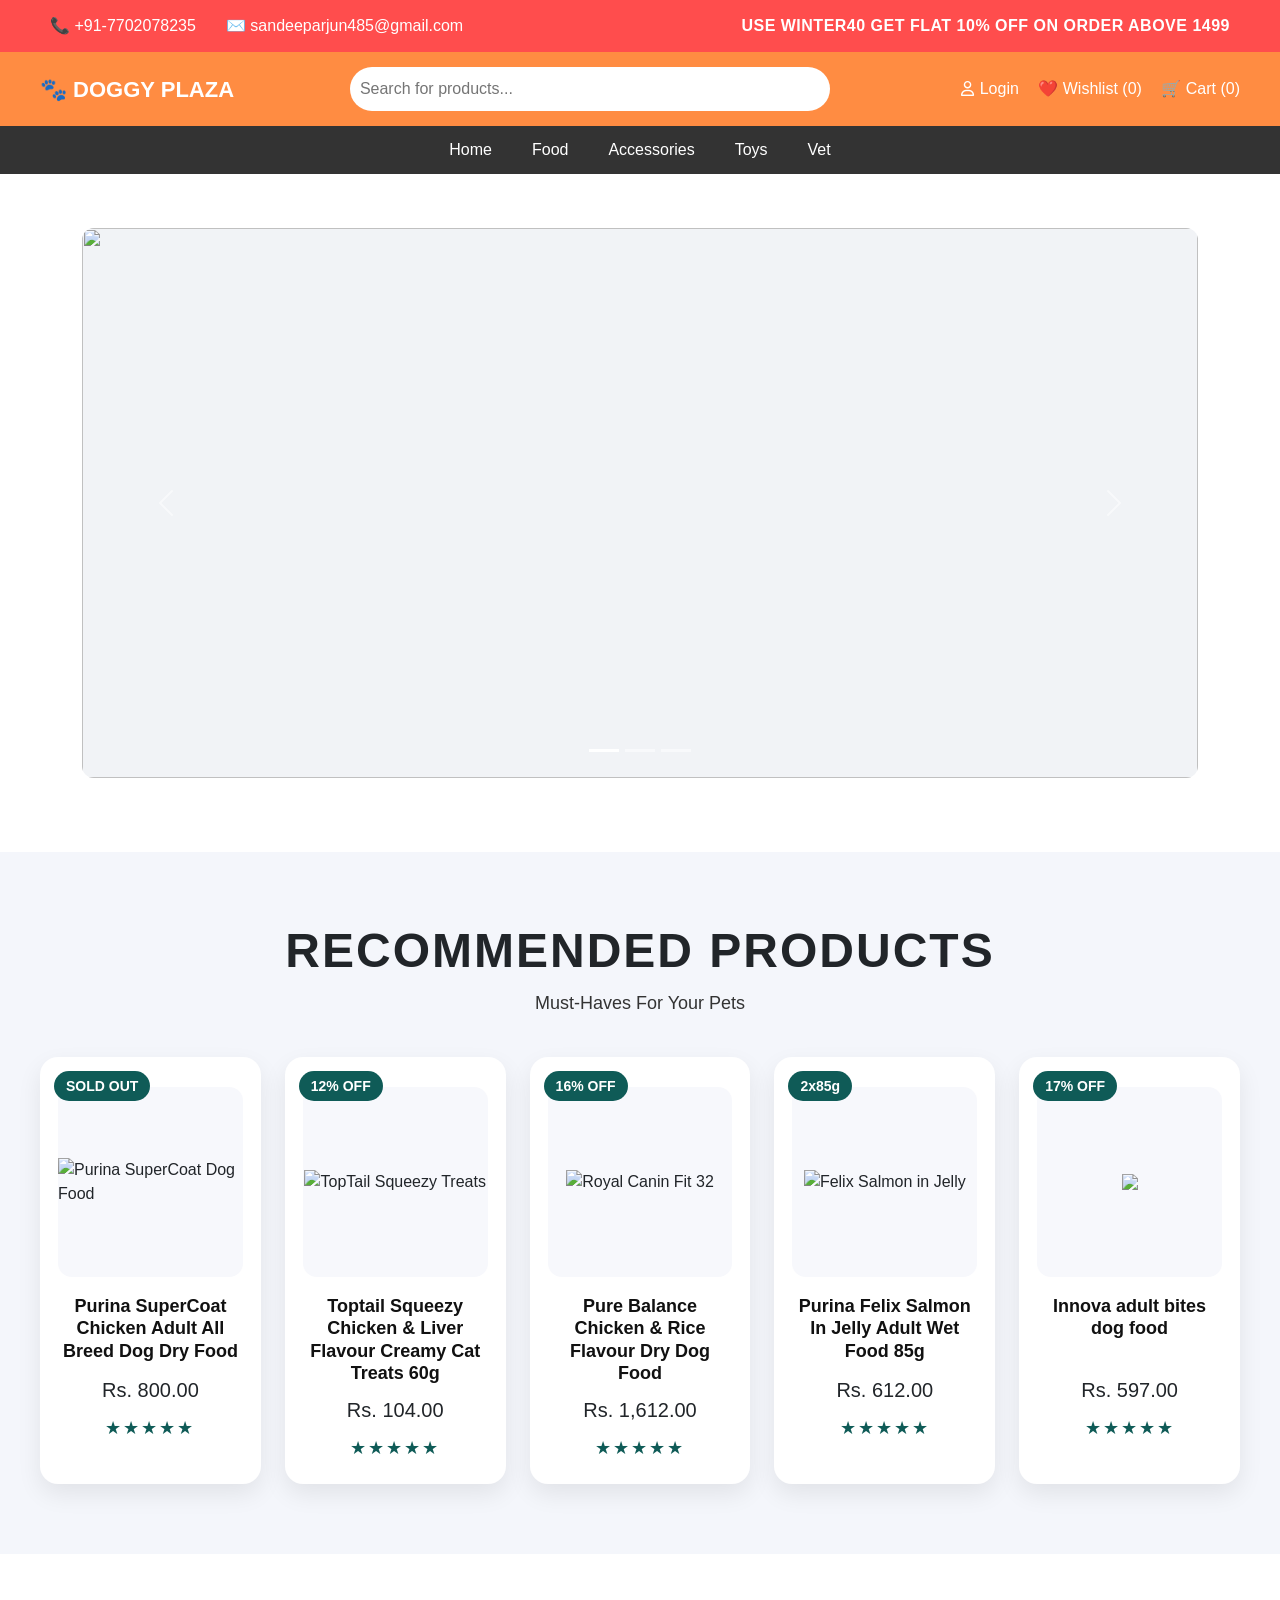
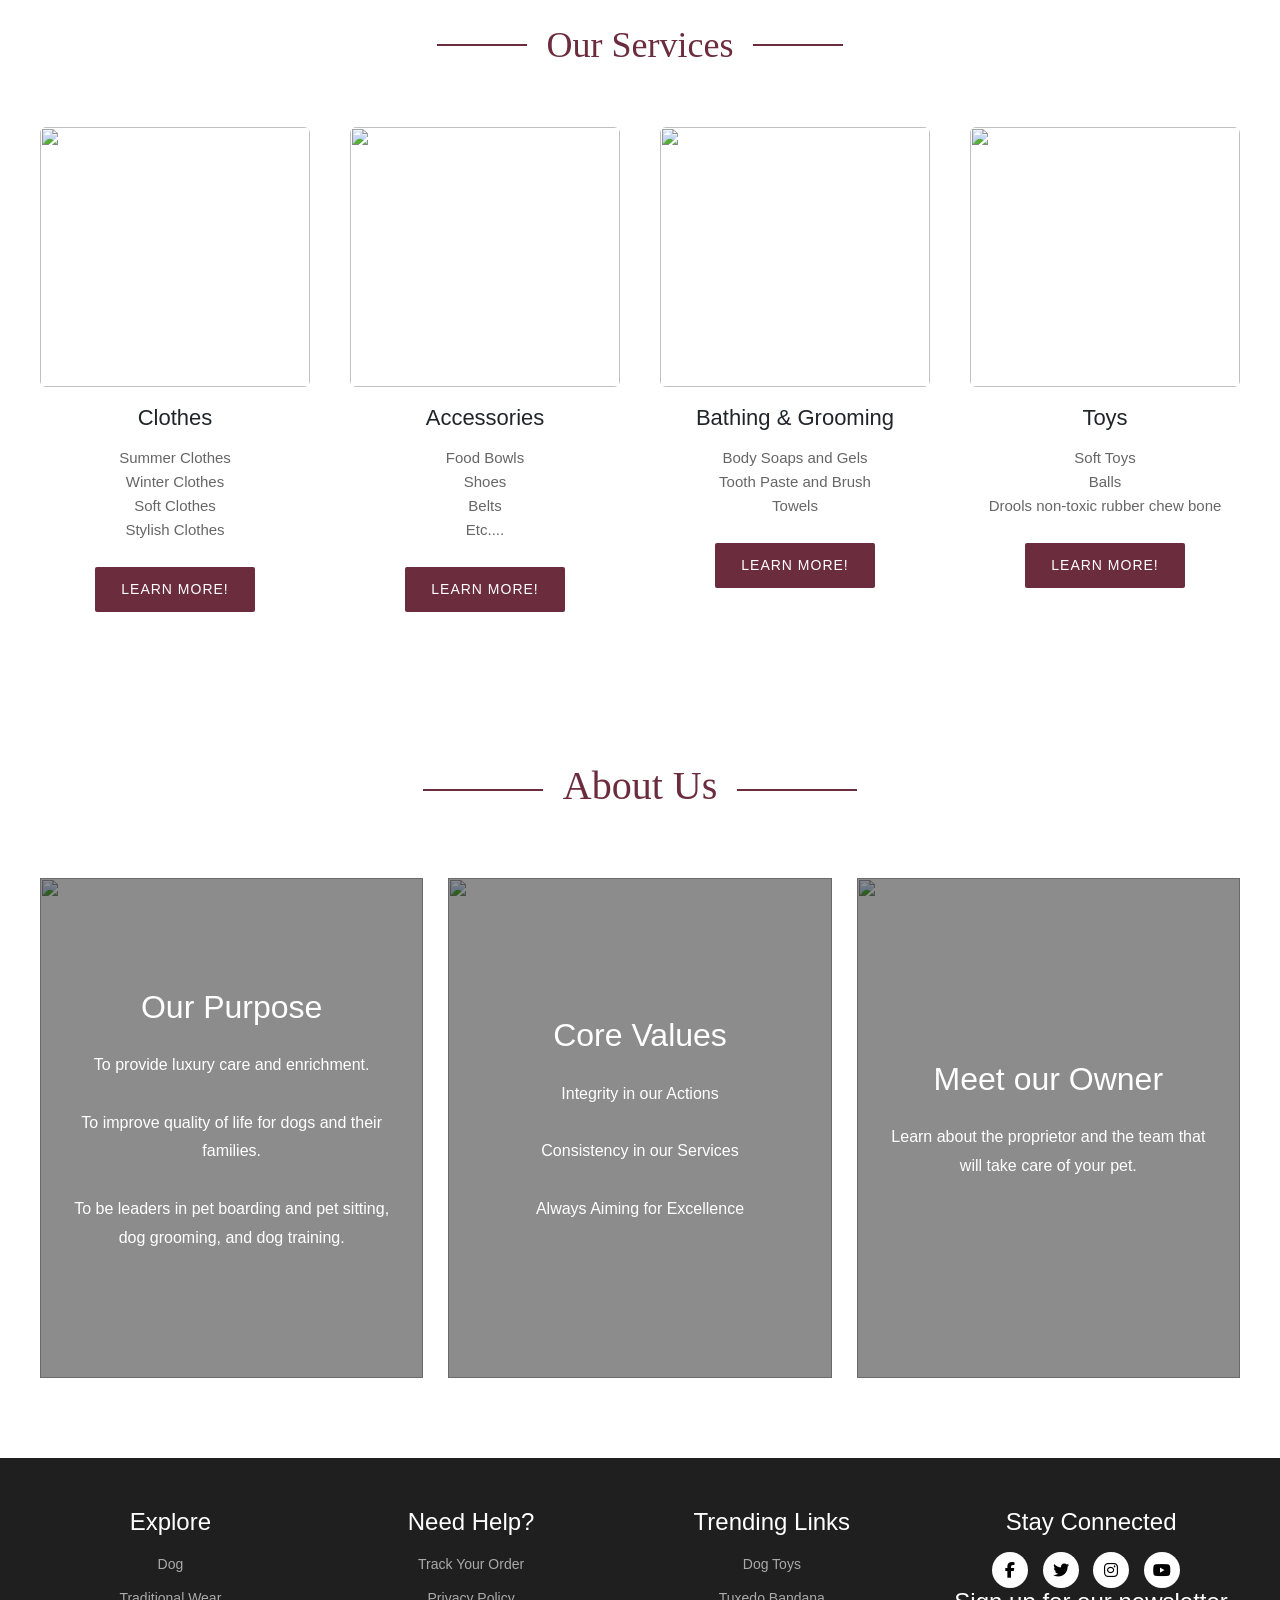
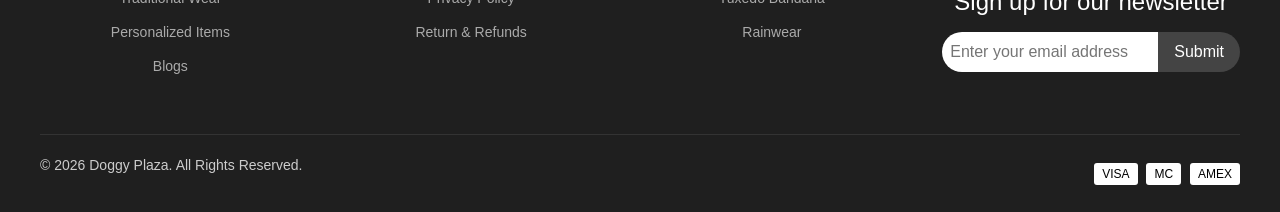
==== index.html @ 3b793689 "First commit - Doggy Plaza project" ====
<!DOCTYPE html>
<html lang="en">
<head>
    <link rel="stylesheet"
 href="https://cdnjs.cloudflare.com/ajax/libs/font-awesome/6.5.1/css/all.min.css">

    <meta charset="UTF-8">
    <title>Doggy Plaza</title>  
    <!-- Bootstrapl CSS -->
<link href="https://cdn.jsdelivr.net/npm/bootstrap@5.3.2/dist/css/bootstrap.min.css" rel="stylesheet">

    <link rel="stylesheet" href="style.css">
</head>
<body>

<div class="sticky-top">
    <!-- TOP INFO BAR -->
<div class="top-info-bar">
    <div class="top-left">
        <span>📞 +91-7702078235</span>
        <span>✉️ sandeeparjun485@gmail.com</span>
    </div>

    <div class="top-center">
        USE WINTER40 GET FLAT 10% OFF ON ORDER ABOVE 1499
    </div>
</div>

<!-- Bootstrap JS (Required) -->
<script src="https://cdn.jsdelivr.net/npm/bootstrap@5.3.2/dist/js/bootstrap.bundle.min.js"></script>

<!-- HEADER -->

<header class="header">
    <div class="logo">🐾 DOGGY PLAZA</div>

    <input type="text" id="search" placeholder="Search for products...">

<div class="header-links">

  <!-- LOGIN -->
  <a href="login.html" id="loginLink" class="login-link">
    <i class="fa-regular fa-user"></i>
    <span id="loginText">Login</span>
  </a>

  <a href="wishlist.html">❤️ Wishlist (<span id="wishCount">0</span>)</a>
  <a href="cart.html">🛒 Cart (<span id="cartCount">0</span>)</a>

</div>

</header>


<!-- NAVBAR -->
<nav class="main-navbar">
    <a href="index.html">Home</a>
    <a href="dogfood.html" class="nav-link">Food</a>
    <a href="accessories.html">Accessories</a>

    <a href="toys.html">Toys</a>
    <a href="vet.html">Vet</a>
</nav>
</div>
<!-- Carousel Section-->
 <section class="carousel-section">
    <div class="container my-4">
  <div id="carouselExampleIndicators"
       class="carousel slide"
       data-bs-ride="carousel"
       data-bs-interval="3000">

    <div class="carousel-indicators">
      <button type="button" data-bs-target="#carouselExampleIndicators" data-bs-slide-to="0" class="active"></button>
      <button type="button" data-bs-target="#carouselExampleIndicators" data-bs-slide-to="1"></button>
      <button type="button" data-bs-target="#carouselExampleIndicators" data-bs-slide-to="2"></button>
    </div>

    <div class="carousel-inner">
      <div class="carousel-item active">
        <img src="https://images.pexels.com/photos/1108099/pexels-photo-1108099.jpeg?_gl=1*17lq01a*_ga*NDMzNzc0MDc5LjE3NjgwMDYxMjc.*_ga_8JE65Q40S6*czE3NjgwMDk5MDMkbzIkZzEkdDE3NjgwMDk5MTMkajUwJGwwJGgw" 
        class="d-block w-100">
      </div>

      <div class="carousel-item">
        <img src="https://images.pexels.com/photos/1805164/pexels-photo-1805164.jpeg?_gl=1*45tu75*_ga*NDMzNzc0MDc5LjE3NjgwMDYxMjc.*_ga_8JE65Q40S6*czE3NjgwMDk5MDMkbzIkZzEkdDE3NjgwMDk5ODUkajQ0JGwwJGgw" 
        class="d-block w-100">
      </div>

      <div class="carousel-item">
        <img src="https://images.pexels.com/photos/573293/pexels-photo-573293.jpeg" class="d-block w-100">
      </div>
    </div>

    <button class="carousel-control-prev" type="button" data-bs-target="#carouselExampleIndicators" data-bs-slide="prev">
      <span class="carousel-control-prev-icon"></span>
    </button>

    <button class="carousel-control-next" type="button" data-bs-target="#carouselExampleIndicators" data-bs-slide="next">
      <span class="carousel-control-next-icon"></span>
    </button>

  </div>
</div>
</section>

<!--Product section-->

<section class="rec-products">
  <div class="rec-head">
    <h2>RECOMMENDED PRODUCTS</h2>
    <p>Must-Haves For Your Pets</p>
  </div>

  <div class="rec-grid">
    <!-- Card 1 -->
    <article class="p-card">
      <span class="badge">SOLD OUT</span>
      <div class="p-img">
        <img src="https://m.media-amazon.com/images/I/61g23-1MC2L._AC_.jpg" alt="Purina SuperCoat Dog Food">
      </div>
      <h3 class="p-title">Purina SuperCoat Chicken Adult All Breed Dog Dry Food</h3>
      <div class="p-price">Rs. 800.00</div>
      <div class="p-stars">★★★★★</div>
    </article>

    <!-- Card 2 -->
    <article class="p-card">
      <span class="badge">12% OFF</span>
      <div class="p-img">
        <img src="https://tse1.mm.bing.net/th/id/OIP.F6E2YKIPs8ilsW6buVDzrwHaHa?rs=1&pid=ImgDetMain&o=7&rm=3" alt="TopTail Squeezy Treats">
      </div>
      <h3 class="p-title">Toptail Squeezy Chicken & Liver Flavour Creamy Cat Treats 60g</h3>
      <div class="p-price">Rs. 104.00</div>
      <div class="p-stars">★★★★★</div>
    </article>

    <!-- Card 3 -->
    <article class="p-card">
      <span class="badge">16% OFF</span>
      <div class="p-img">
        <img src="https://tse4.mm.bing.net/th/id/OIP.ExG9Qw-rO4h0TIRtCijSyQHaHa?w=3317&h=3317&rs=1&pid=ImgDetMain&o=7&rm=3" alt="Royal Canin Fit 32">
      </div>
      <h3 class="p-title">Pure Balance Chicken & Rice Flavour Dry Dog Food</h3>
      <div class="p-price">Rs. 1,612.00</div>
      <div class="p-stars">★★★★★</div>
    </article>

    <!-- Card 4 -->
    <article class="p-card">
      <span class="badge">2x85g</span>
      <div class="p-img">
        <img src="https://images-na.ssl-images-amazon.com/images/I/41Vapb9LemL.jpg" alt="Felix Salmon in Jelly">
      </div>
      <h3 class="p-title">Purina Felix Salmon In Jelly Adult Wet Food 85g</h3>
      <div class="p-price">Rs. 612.00</div>
      <div class="p-stars">★★★★★</div>
    </article>

    <!-- Card 5 -->
    <article class="p-card">
      <span class="badge">17% OFF</span>
      <div class="p-img">
        <img src="https://image.influenster.com/[base64]">
      </div>
      <h3 class="p-title">Innova adult bites dog food</h3>
      <div class="p-price">Rs. 597.00</div>
      <div class="p-stars">★★★★★</div>
    </article>
  </div>
</section>



<!-- OUR SERVICES SECTION -->
<section class="services-section">
    <h2 class="services-title">
        <span class="line"></span>
        Our Services
        <span class="line"></span>
    </h2>

    <div class="services-container">

        <!-- Daycare -->
        <div class="service-card">
            <img src="https://images.pexels.com/photos/3361746/pexels-photo-3361746.jpeg?_gl=1*llw29s*_ga*NDMzNzc0MDc5LjE3NjgwMDYxMjc.*_ga_8JE65Q40S6*czE3NjgwMTk0OTgkbzMkZzEkdDE3NjgwMTk2MjUkajI5JGwwJGgw">
            <h4>Clothes</h4>
            <p>
                Summer Clothes <br/>
                Winter Clothes <br/>
                Soft Clothes <br/>
                Stylish Clothes <br/>
            </p>
              
              
            <a href="daycare.html" class="learn-btn">LEARN MORE!</a>
        </div>

        <!-- Boarding -->
        <div class="service-card">
            <img src="https://images.pexels.com/photos/16652409/pexels-photo-16652409.jpeg?_gl=1*17ioxkj*_ga*NDMzNzc0MDc5LjE3NjgwMDYxMjc.*_ga_8JE65Q40S6*czE3NjgwMTk0OTgkbzMkZzEkdDE3NjgwMTk3NzckajEkbDAkaDA.">
            <h4>Accessories</h4>
            <p>
                Food Bowls <br/>
                Shoes <br/>
                Belts <br/>
                Etc....
            </p>
            <a href="boarding.html" class="learn-btn">LEARN MORE!</a>
        </div>

        <!-- Grooming -->
        <div class="service-card">
            <img src="https://images.pexels.com/photos/4588019/pexels-photo-4588019.jpeg">
            <h4>Bathing & Grooming</h4>
            <p>
                Body Soaps and Gels <br/>
                Tooth Paste and Brush <br/>
                Towels
            </p>
            <a href="grooming.html" class="learn-btn">LEARN MORE!</a>
        </div>

        <!-- Training -->
        <div class="service-card">
            <img src="https://images.pexels.com/photos/14084426/pexels-photo-14084426.jpeg?_gl=1*kq9tj0*_ga*NDMzNzc0MDc5LjE3NjgwMDYxMjc.*_ga_8JE65Q40S6*czE3NjgwMTk0OTgkbzMkZzEkdDE3NjgwMTk4NjQkajMxJGwwJGgw">
            <h4>Toys</h4>
            <p>
                Soft Toys <br>
                Balls <br>
                Drools non-toxic rubber chew bone <br>
            </p>
            <a href="training.html" class="learn-btn">LEARN MORE!</a>
        </div>

    </div>
</section>

 



<!-- About Section -->
 <section class="about-section">

    <!-- Title -->
    <div class="about-title">
        <span class="line"></span>
        <h2>About Us</h2>
        <span class="line"></span>
    </div>

    <!-- Cards -->
    <div class="about-cards">

        <!-- Card 1 -->
        <div class="about-card">
            <img src="https://images.pexels.com/photos/7210263/pexels-photo-7210263.jpeg">
            <div class="overlay">
                <h3>Our Purpose</h3>
                <p>
                    To provide luxury care and enrichment.<br><br>
                    To improve quality of life for dogs and their families.<br><br>
                    To be leaders in pet boarding and pet sitting,
                    dog grooming, and dog training.
                </p>
            </div>
        </div>

        <!-- Card 2 -->
        <div class="about-card">
            <img src="https://images.pexels.com/photos/4588065/pexels-photo-4588065.jpeg">
            <div class="overlay">
                <h3>Core Values</h3>
                <p>
                    Integrity in our Actions<br><br>
                    Consistency in our Services<br><br>
                    Always Aiming for Excellence
                </p>
            </div>
        </div>

        <!-- Card 3 -->
        <div class="about-card">
            <img src="https://images.pexels.com/photos/4588019/pexels-photo-4588019.jpeg">
            <div class="overlay">
                <h3>Meet our Owner</h3>
                <p>
                    Learn about the proprietor and the team
                    that will take care of your pet.
                </p>
            </div>
        </div>

    </div>

</section>
 
    


<footer class="footer">
  <div class="footer-top">

    <!-- Column 1 -->
    <div class="footer-col">
      <h4>Explore</h4>
      <ul>
        <li><a href="#">Dog</a></li>
        <li><a href="#">Traditional Wear</a></li>
        <li><a href="#">Personalized Items</a></li>
        <li><a href="#">Blogs</a></li>
      </ul>
    </div>

    <!-- Column 2 -->
    <div class="footer-col">
      <h4>Need Help?</h4>
      <ul>
        <li><a href="#">Track Your Order</a></li>
        <li><a href="#">Privacy Policy</a></li>
        <li><a href="#">Return & Refunds</a></li>
      </ul>
    </div>

    <!-- Column 3 -->
    <div class="footer-col">
      <h4>Trending Links</h4>
      <ul>
        <li><a href="toys.html">Dog Toys</a></li>
        <li><a href="#">Tuxedo Bandana</a></li>
        <li><a href="#">Rainwear</a></li>
      </ul>
    </div>

    <!-- Column 4 -->
    <div class="footer-col">
      <h4>Stay Connected</h4>
      <div class="socials">
  <a href="#"><i class="fa-brands fa-facebook-f"></i></a>
  <a href="#"><i class="fa-brands fa-twitter"></i></a>
  <a href="#"><i class="fa-brands fa-instagram"></i></a>
  <a href="#"><i class="fa-brands fa-youtube"></i></a>
</div>


      <h4 class="newsletter-title">Sign up for our newsletter</h4>
      <form class="newsletter">
        <input type="email" placeholder="Enter your email address">
        <button type="submit">Submit</button>
      </form>
    </div>

  </div>

  <!-- Bottom -->
  <div class="footer-bottom">
    <p>© 2026 Doggy Plaza. All Rights Reserved.</p>

    <div class="payments">
      <span>VISA</span>
      <span>MC</span>
      <span>AMEX</span>
    </div>
  </div>
</footer>


<!-- JavaScript file -->
<script src="script.js"></script>
 <script src="product.js"></script>
 <script src="auth.js"></script>


</body>
</html>
---- style.css ----
/* TOP INFO BAR - BIGGER SIZE */
.top-info-bar {
    background-color: #ff4d4d;
    color: white;
    font-size: 16px;          /* increased text size */
    padding: 14px 50px;       /* increased height */
    display: flex;
    justify-content: space-between;
    align-items: center;
}

/* Left section */
.top-left {
    display: flex;
    gap: 30px;                /* more spacing */
    font-weight: 500;
}

/* Center offer text */
.top-center {
    font-weight: 700;         /* bold offer */
    letter-spacing: 0.5px;
}

/* Responsive (mobile) */
@media (max-width: 768px) {
    .top-info-bar {
        font-size: 15px;
        padding: 12px 20px;
        flex-direction: column;
        gap: 8px;
        text-align: center;
    }
}


body {
    margin: 0;
    font-family: Arial, sans-serif;
    background: #f4f4f4;
}

/* TOP BAR */
.top-bar {
    background: #f6b13d;
    text-align: center;
    padding: 8px;
    font-size: 14px;
}

/* HEADER */
.header {
    background: #ff8c42;
    display: flex;
    align-items: center;
    justify-content: space-between;
    padding: 15px 40px;
    color: white;
}

.logo {
    font-size: 22px;
    font-weight: bold;
}

.header input {
    width: 40%;
    padding: 10px;
    border-radius: 25px;
    border: none;
}

.header-links a {
    color: white;
    margin-left: 15px;
    text-decoration: none;
}

/* NAVBAR */
.main-navbar {
    background: #333;
    display: flex;
    justify-content: center;
    gap: 40px;
    padding: 12px;
}

.main-navbar a {
    color: white;
    text-decoration: none;
}


/* BANNER */
.banner {
    background: linear-gradient(to right, #ff9f59, #ffb347);
    display: flex;
    align-items: center;
    justify-content: space-around;
    padding: 40px;
}

.banner img {
    width: 300px;
}

.banner-text h1 {
    font-size: 36px;
    color: white;
}

/* PRODUCTS */
.products {
    display: flex;
    justify-content: center;
    gap: 25px;
    padding: 40px;
    flex-wrap: wrap;
}

.card {
    background: white;
    width: 220px;
    padding: 15px;
    border-radius: 10px;
    text-align: center;
}

.card img {
    width: 100%;
    height: 150px;
    object-fit: contain;
}

/* FOOTER */
footer {
    background: #333;
    color: white;
    text-align: center;
    padding: 15px;
}
/* Flipkart-style carousel */
.carousel {
  border-radius: 12px;
  overflow: hidden;
  background: #f1f3f6;
}
.carousel-section{
  background: #ffffff;   /* pure white */
  padding: 30px 0 50px;
}


.carousel-inner {
  height: 550px;   /* 🔥 control size here */
}

.carousel-item,
.carousel-item img {
    height: 100%;
}

.carousel-item img {
    width: 100%;
    object-fit: cover;  /* VERY IMPORTANT */
}

.services-section {
    padding: 70px 40px;
    background: #fff;
    text-align: center;
}

.services-title {
    font-size: 36px;
    font-family: cursive;
    color: #6b2c3e;
    margin-bottom: 60px;
    display: flex;
    align-items: center;
    justify-content: center;
    gap: 20px;
}

.services-title .line {
    width: 90px;
    height: 2px;
    background: #6b2c3e;
}

.services-container {
    display: grid;
    grid-template-columns: repeat(4, 1fr);
    gap: 40px;
}

.service-card img {
    width: 100%;
    height: 260px;
    object-fit: cover;
    border-radius: 6px;
}

.service-card h4 {
    margin-top: 18px;
    font-size: 22px;
}

.service-card p {
    font-size: 15px;
    color: #666;
    line-height: 1.6;
    margin: 15px 0 25px;
}

.learn-btn {
    display: inline-block;
    background: #6b2c3e;
    color: #fff;
    padding: 12px 26px;
    font-size: 14px;
    text-decoration: none;
    letter-spacing: 1px;
    border-radius: 2px;
    transition: 0.3s;
}

.learn-btn:hover {
    background: #53212f;
}

* {
    margin: 0;
    padding: 0;
    box-sizing: border-box;
}

body {
    font-family: "Segoe UI", sans-serif;
}

/* Section */
.about-section {
    padding: 80px 40px;
    background: #fff;
}

/* Title */
.about-title {
    display: flex;
    align-items: center;
    justify-content: center;
    gap: 20px;
    margin-bottom: 60px;
}

.about-title h2 {
    font-family: cursive;
    font-size: 40px;
    color: #6b2c3e;
}

.about-title .line {
    width: 120px;
    height: 2px;
    background: #6b2c3e;
}

/* Cards layout */
.about-cards {
    display: grid;
    grid-template-columns: repeat(3, 1fr);
    gap: 25px;
}

/* Card */
.about-card {
    position: relative;
    height: 500px;
    overflow: hidden;
}

.about-card img {
    width: 100%;
    height: 100%;
    object-fit: cover;
}

/* Overlay */
.overlay {
    position: absolute;
    inset: 0;
    background: rgba(0, 0, 0, 0.45);
    color: #fff;
    padding: 40px 30px;
    display: flex;
    flex-direction: column;
    justify-content: center;
    text-align: center;
}

.overlay h3 {
    font-size: 32px;
    margin-bottom: 25px;
}

.overlay p {
    font-size: 16px;
    line-height: 1.8;
}

/* Hover effect */
.about-card img {
    transition: transform 0.4s ease;
}

.about-card:hover img {
    transform: scale(1.05);
}

/* Responsive */
@media (max-width: 992px) {
    .about-cards {
        grid-template-columns: 1fr;
    }

    .about-card {
        height: 420px;
    }
}

.main-navbar a.active {
    border-bottom: none;
}


/* ================================
   ITEMS PAGE STYLES
================================ */

/* Page Title */
.items-title {
    text-align: center;
    font-size: 34px;
    margin: 40px 0;
    color: #6b2c3e;
    font-family: cursive;
}

/* Products Grid */
.products {
    display: grid;
    grid-template-columns: repeat(4, 1fr);
    gap: 30px;
    padding: 0 50px 60px;
}

/* Product Card */
.card {
    background: #ffffff;
    border-radius: 10px;
    padding: 18px;
    text-align: center;
    box-shadow: 0 6px 16px rgba(0,0,0,0.08);
    transition: transform 0.3s ease, box-shadow 0.3s ease;
}

/* Hover Effect */
.card:hover {
    transform: translateY(-8px);
    box-shadow: 0 10px 24px rgba(0,0,0,0.15);
}

/* Product Image */
.card img {
    width: 100%;
    height: 180px;
    object-fit: cover;
    border-radius: 6px;
}

/* Product Name */
.card h4 {
    margin: 15px 0 8px;
    font-size: 20px;
    color: #333;
}

/* Product Description */
.card p {
    font-size: 14px;
    color: #777;
    margin-bottom: 15px;
}

/* View Button */
.card button {
    background: #ff8c42;
    border: none;
    color: white;
    padding: 10px 22px;
    border-radius: 20px;
    font-size: 14px;
    cursor: pointer;
    transition: background 0.3s;
}

/* Button Hover */
.card button:hover {
    background: #e6762f;
}

/* Responsive Design */
@media (max-width: 992px) {
    .products {
        grid-template-columns: repeat(2, 1fr);
    }
}

@media (max-width: 576px) {
    .products {
        grid-template-columns: 1fr;
        padding: 0 20px 40px;
    }
}

.footer {
  background: #1f1f1f;
  color: #ccc;
  padding: 50px 40px 20px;
  font-family: Arial, sans-serif;
}

.footer-top {
  display: grid;
  grid-template-columns: repeat(4, 1fr);
  gap: 40px;
}

.footer-col h4 {
  color: #fff;
  margin-bottom: 15px;
}

.footer-col ul {
  list-style: none;
  padding: 0;
}

.footer-col ul li {
  margin-bottom: 10px;
}

.footer-col ul li a {
  color: #aaa;
  text-decoration: none;
  font-size: 14px;
}

.footer-col ul li a:hover {
  color: #fff;
}

.socials a {
  width: 36px;
  height: 36px;
  background: #fff;
  color: #000;
  display: inline-flex;
  align-items: center;
  justify-content: center;
  border-radius: 50%;
  margin-right: 10px;
  text-decoration: none;
  font-size: 16px;
}


.newsletter {
  display: flex;
  margin-top: 10px;
}

.newsletter input {
  flex: 1;
  padding: 8px;
  border-radius: 20px 0 0 20px;
  border: none;
}

.newsletter button {
  padding: 8px 16px;
  border-radius: 0 20px 20px 0;
  border: none;
  background: #444;
  color: #fff;
  cursor: pointer;
}

.footer-bottom {
  border-top: 1px solid #333;
  margin-top: 40px;
  padding-top: 20px;
  display: flex;
  justify-content: space-between;
  align-items: center;
  font-size: 14px;
}

.payments span {
  background: #fff;
  color: #000;
  padding: 4px 8px;
  margin-left: 5px;
  font-size: 12px;
  border-radius: 3px;
}


.rec-products{
  background:#f4f6fb;
  padding:70px 40px;
  font-family: Arial, sans-serif;
}

.rec-head{
  text-align:center;
  margin-bottom:40px;
}

.rec-head h2{
  font-size:48px;
  letter-spacing:2px;
  margin:0 0 10px;
  font-weight:900;
}

.rec-head p{
  margin:0;
  font-size:18px;
  color:#333;
}

.rec-grid{
  display:grid;
  grid-template-columns: repeat(5, minmax(180px, 1fr));
  gap:24px;
  max-width:1300px;
  margin:0 auto;
}

.p-card{
  background:#fff;
  border-radius:18px;
  padding:18px 18px 22px;
  position:relative;
  box-shadow:0 10px 25px rgba(0,0,0,0.08);
  transition: transform .2s ease;
}

.p-card:hover{
  transform: translateY(-4px);
}

.badge{
  position:absolute;
  top:14px;
  left:14px;
  background:#0f5b57;   /* dark green like screenshot */
  color:#fff;
  font-size:14px;
  padding:8px 12px;
  border-radius:999px;
  font-weight:700;
}

.p-img{
  background:#f7f8fc;
  border-radius:14px;
  height:190px;
  display:flex;
  align-items:center;
  justify-content:center;
  overflow:hidden;
  margin-top:12px;
}

.p-img img{
  max-height:170px;
  max-width:100%;
  object-fit:contain;
}

.p-title{
  margin:18px 0 10px;
  font-size:18px;
  line-height:1.25;
  text-align:center;
  font-weight:700;
  color:#111;
  min-height:70px; /* keeps all cards same height */
}

.p-price{
  text-align:center;
  font-size:20px;
  font-weight:400;
  margin-bottom:10px;
}

.p-stars{
  text-align:center;
  font-size:18px;
  letter-spacing:2px;
  color:#0f5b57;
}

/* Responsive */
@media (max-width:1200px){
  .rec-grid{ grid-template-columns: repeat(3, 1fr); }
}
@media (max-width:768px){
  .rec-products{
  background: #f4f6fb;   /* light bluish grey (like petsworld) */
  padding: 70px 40px;
}
  .rec-head h2{
  font-family: 'Poppins', sans-serif;
  font-weight: 800;
  letter-spacing: 1.5px;
  font-size: 44px;
}
  .rec-grid{ grid-template-columns: repeat(2, 1fr); }
}
@media (max-width:450px){
  .rec-grid{ grid-template-columns: 1fr; }
}

.login-link {
  display: inline-flex;
  align-items: center;
  gap: 6px;
  color: white;
  text-decoration: none;
  font-weight: 0;
}

.login-link i {
  font-size: 15px;
}
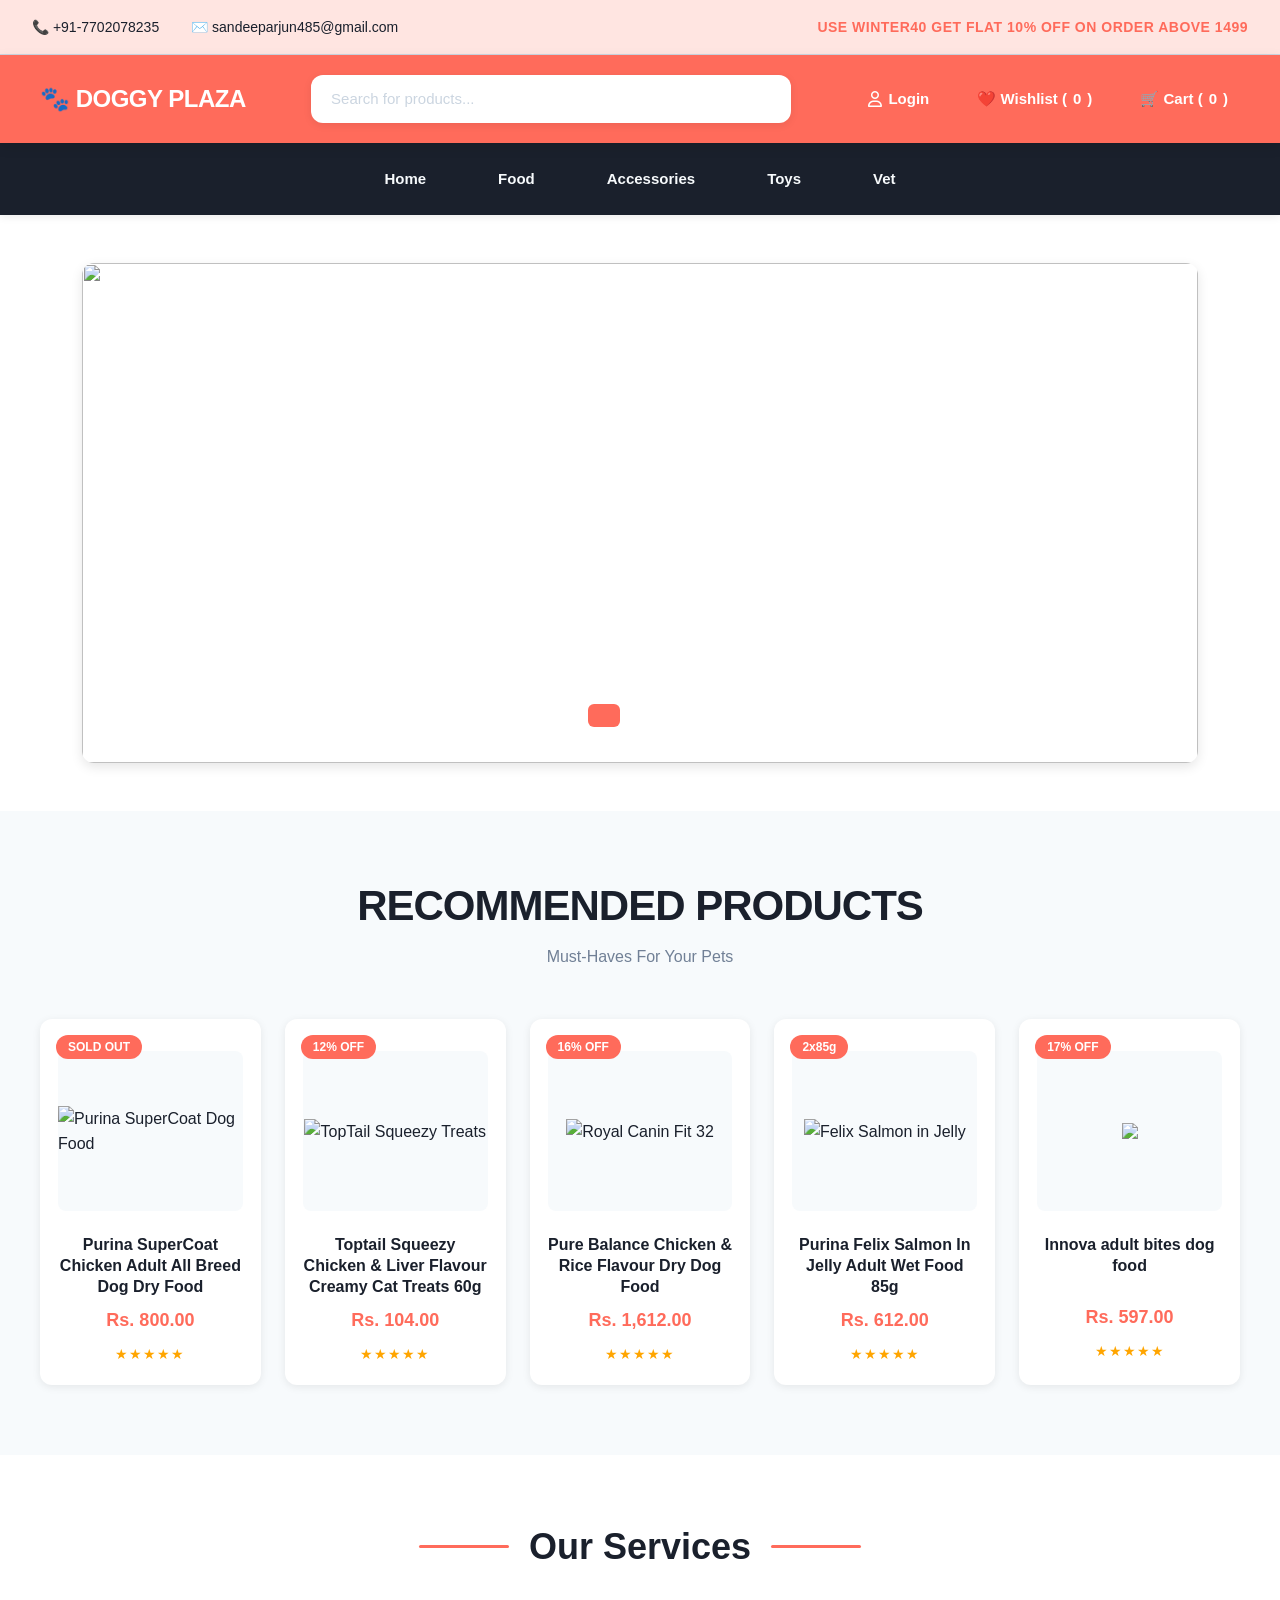
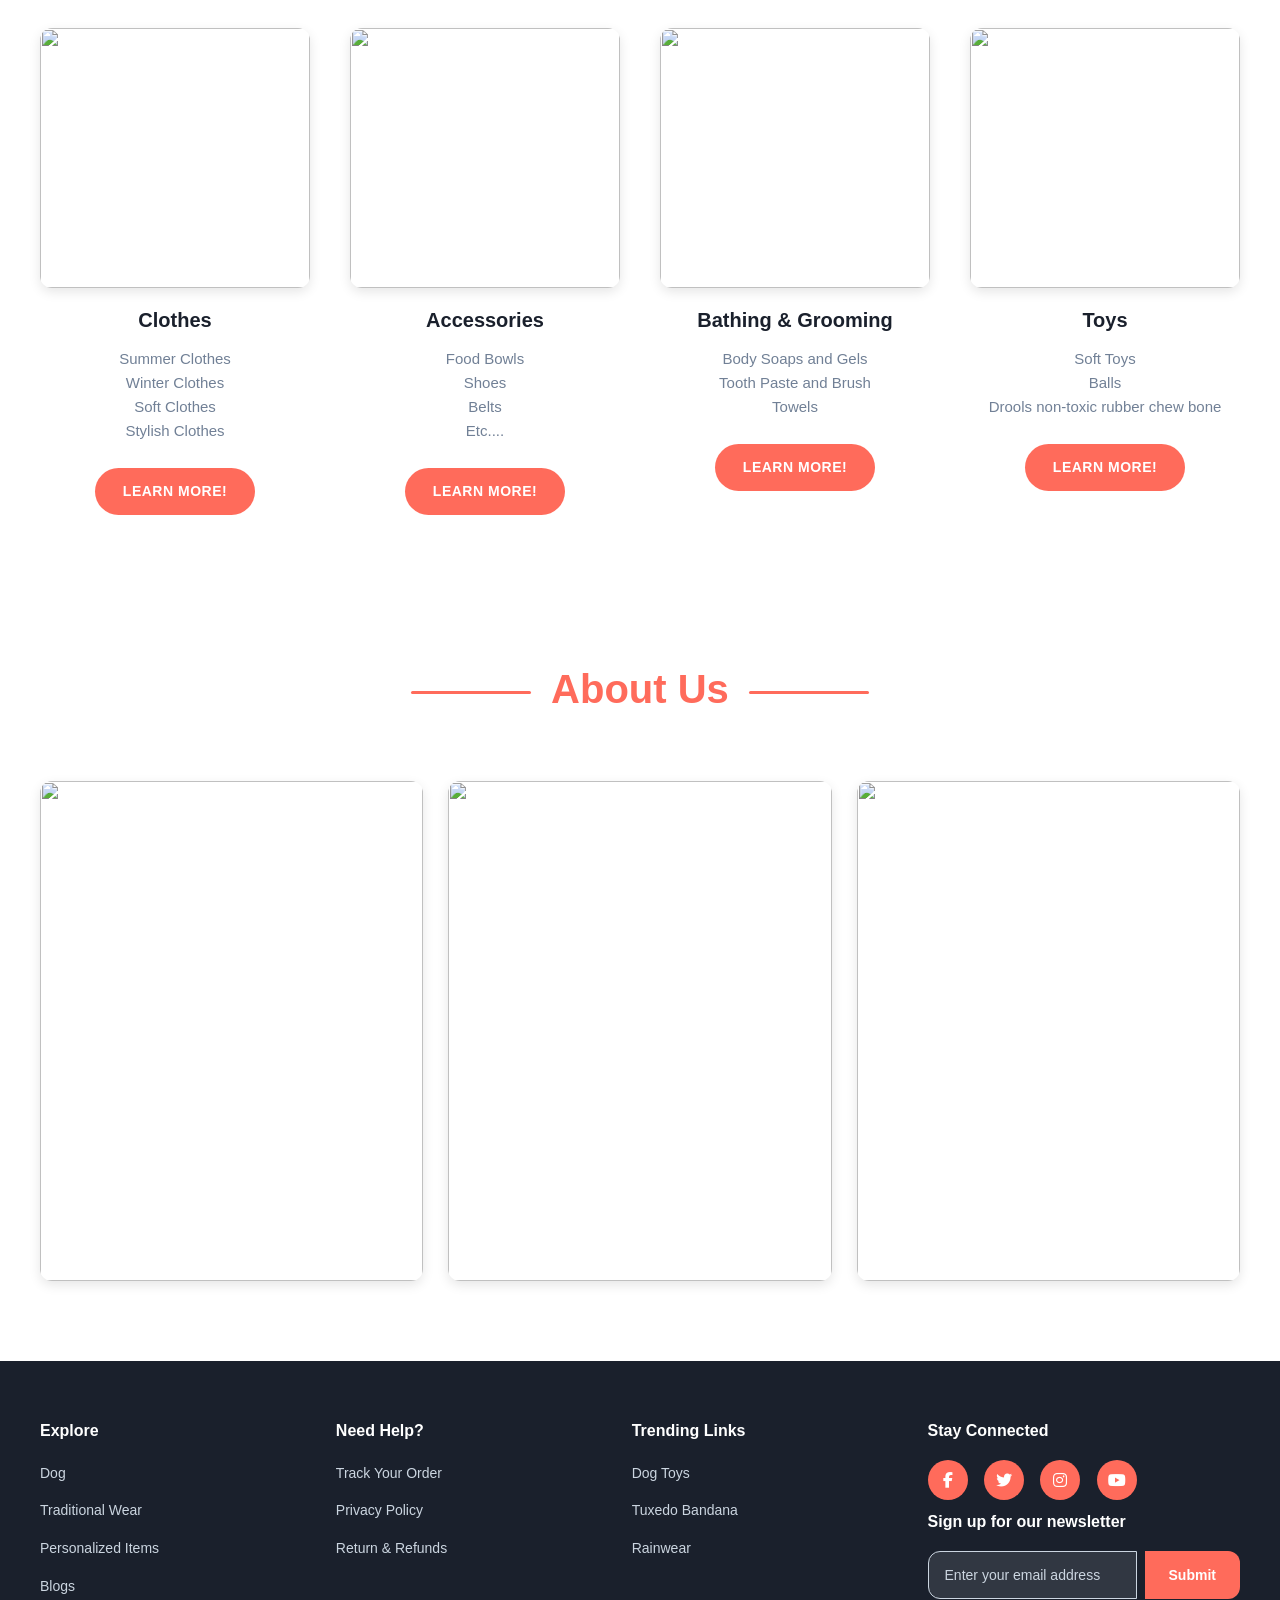
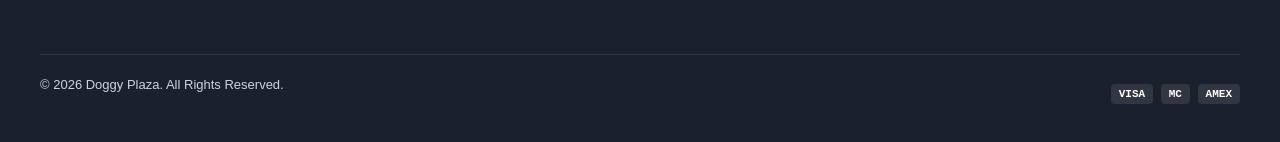
==== commit 6f518796: "Initial Doggy Plaza website" ====
--- a/index.html
+++ b/index.html
@@ -194,7 +194,7 @@
             </p>
               
               
-            <a href="daycare.html" class="learn-btn">LEARN MORE!</a>
+            <a href="accessories.html" class="learn-btn">LEARN MORE!</a>
         </div>
 
         <!-- Boarding -->
@@ -207,7 +207,7 @@
                 Belts <br/>
                 Etc....
             </p>
-            <a href="boarding.html" class="learn-btn">LEARN MORE!</a>
+            <a href="dogfood.html" class="learn-btn">LEARN MORE!</a>
         </div>
 
         <!-- Grooming -->
@@ -219,7 +219,7 @@
                 Tooth Paste and Brush <br/>
                 Towels
             </p>
-            <a href="grooming.html" class="learn-btn">LEARN MORE!</a>
+            <a href="accessories.html" class="learn-btn">LEARN MORE!</a>
         </div>
 
         <!-- Training -->
@@ -231,7 +231,7 @@
                 Balls <br>
                 Drools non-toxic rubber chew bone <br>
             </p>
-            <a href="training.html" class="learn-btn">LEARN MORE!</a>
+            <a href="toys.html" class="learn-btn">LEARN MORE!</a>
         </div>
 
     </div>
--- a/style.css
+++ b/style.css
@@ -1,445 +1,808 @@
-/* TOP INFO BAR - BIGGER SIZE */
+/* ============================================
+   DOGGY PLAZA - MODERN UI STYLE GUIDE
+   ============================================ */
+
+/* ========== CSS VARIABLES (Color System) ========== */
+:root {
+  /* Primary Colors */
+  --primary: #FF6B5B;           /* Warm Red-Orange */
+  --primary-dark: #E55547;      /* Darker shade */
+  --primary-light: #FFE5E1;     /* Light tint */
+
+  /* Secondary Colors */
+  --secondary: #00A86B;         /* Green */
+  --secondary-light: #E8F5F1;   /* Light green */
+
+  /* Neutrals */
+  --dark: #1A202C;              /* Deep charcoal */
+  --gray-600: #718096;          /* Medium gray */
+  --gray-400: #CBD5E0;          /* Light gray */
+  --gray-100: #F7FAFC;          /* Very light gray */
+  --white: #FFFFFF;
+
+  /* Accents */
+  --success: #48BB78;
+  --warning: #F6AD55;
+  --info: #4299E1;
+
+  /* Shadows */
+  --shadow-sm: 0 2px 8px rgba(0, 0, 0, 0.08);
+  --shadow-md: 0 4px 12px rgba(0, 0, 0, 0.1);
+  --shadow-lg: 0 8px 16px rgba(0, 0, 0, 0.12);
+  --shadow-xl: 0 12px 24px rgba(0, 0, 0, 0.15);
+
+  /* Spacing Base: 8px grid */
+  --spacing-xs: 4px;
+  --spacing-sm: 8px;
+  --spacing-md: 16px;
+  --spacing-lg: 24px;
+  --spacing-xl: 32px;
+  --spacing-2xl: 48px;
+  --spacing-3xl: 64px;
+
+  /* Border Radius */
+  --radius-sm: 6px;
+  --radius-md: 8px;
+  --radius-lg: 12px;
+  --radius-xl: 16px;
+  --radius-full: 999px;
+
+  /* Typography */
+  --font-display: 'Poppins', sans-serif;
+  --font-body: 'Segoe UI', -apple-system, BlinkMacSystemFont, sans-serif;
+  --font-mono: 'Courier New', monospace;
+}
+
+/* ========== RESET & BASE ========== */
+* {
+  margin: 0;
+  padding: 0;
+  box-sizing: border-box;
+}
+
+html {
+  scroll-behavior: smooth;
+}
+
+body {
+  font-family: var(--font-body);
+  color: var(--dark);
+  background: var(--gray-100);
+  line-height: 1.6;
+}
+
+/* ========== TOP INFO BAR ========== */
 .top-info-bar {
-    background-color: #ff4d4d;
-    color: white;
-    font-size: 16px;          /* increased text size */
-    padding: 14px 50px;       /* increased height */
-    display: flex;
-    justify-content: space-between;
-    align-items: center;
-}
-
-/* Left section */
+  background-color: var(--primary-light);
+  color: var(--dark);
+  font-size: 14px;
+  padding: 16px 32px;
+  display: flex;
+  justify-content: space-between;
+  align-items: center;
+  border-bottom: 1px solid var(--gray-400);
+  font-weight: 500;
+}
+
 .top-left {
-    display: flex;
-    gap: 30px;                /* more spacing */
-    font-weight: 500;
-}
-
-/* Center offer text */
+  display: flex;
+  gap: 32px;
+}
+
 .top-center {
-    font-weight: 700;         /* bold offer */
-    letter-spacing: 0.5px;
-}
-
-/* Responsive (mobile) */
+  font-weight: 700;
+  letter-spacing: 0.5px;
+  color: var(--primary);
+}
+
 @media (max-width: 768px) {
-    .top-info-bar {
-        font-size: 15px;
-        padding: 12px 20px;
-        flex-direction: column;
-        gap: 8px;
-        text-align: center;
-    }
-}
-
-
-body {
-    margin: 0;
-    font-family: Arial, sans-serif;
-    background: #f4f4f4;
-}
-
-/* TOP BAR */
-.top-bar {
-    background: #f6b13d;
+  .top-info-bar {
+    font-size: 13px;
+    padding: 12px 16px;
+    flex-direction: column;
+    gap: 8px;
     text-align: center;
-    padding: 8px;
+  }
+
+  .top-left {
+    flex-direction: column;
+    gap: 8px;
+  }
+}
+
+/* ========== HEADER ========== */
+.header {
+  background: var(--primary);
+  display: flex;
+  align-items: center;
+  justify-content: space-between;
+  padding: 20px 40px;
+  color: var(--white);
+  box-shadow: var(--shadow-md);
+  position: sticky;
+  top: 0;
+  z-index: 100;
+}
+
+.logo {
+  font-family: var(--font-display);
+  font-size: 24px;
+  font-weight: 800;
+  display: flex;
+  align-items: center;
+  gap: 8px;
+  letter-spacing: -0.5px;
+}
+
+.header input {
+  width: 40%;
+  padding: 12px 20px;
+  border-radius: var(--radius-lg);
+  border: none;
+  font-size: 15px;
+  outline: none;
+  transition: all 0.3s ease;
+  box-shadow: var(--shadow-sm);
+}
+
+.header input:focus {
+  box-shadow: var(--shadow-md);
+  transform: translateY(-2px);
+}
+
+.header input::placeholder {
+  color: var(--gray-400);
+}
+
+.header-links {
+  display: flex;
+  gap: 24px;
+  align-items: center;
+}
+
+.header-links a {
+  color: var(--white);
+  text-decoration: none;
+  font-size: 15px;
+  font-weight: 600;
+  transition: all 0.3s ease;
+  display: flex;
+  align-items: center;
+  gap: 6px;
+  padding: 8px 12px;
+  border-radius: var(--radius-md);
+}
+
+.header-links a:hover {
+  background: rgba(255, 255, 255, 0.2);
+  transform: translateY(-2px);
+}
+
+.login-link {
+  display: inline-flex;
+  align-items: center;
+  gap: 6px;
+  color: var(--white);
+  text-decoration: none;
+  font-weight: 600;
+  transition: all 0.3s ease;
+  padding: 8px 12px;
+  border-radius: var(--radius-md);
+}
+
+.login-link:hover {
+  background: rgba(255, 255, 255, 0.2);
+}
+
+.login-link i {
+  font-size: 16px;
+}
+
+@media (max-width: 992px) {
+  .header {
+    flex-wrap: wrap;
+    gap: 12px;
+  }
+
+  .header input {
+    width: 100%;
+    order: 3;
+  }
+
+  .header-links {
+    gap: 12px;
+  }
+}
+
+@media (max-width: 576px) {
+  .header {
+    padding: 16px 20px;
+  }
+
+  .logo {
+    font-size: 20px;
+  }
+
+  .header-links {
+    font-size: 13px;
+    gap: 8px;
+  }
+}
+
+/* ========== NAVBAR ========== */
+.main-navbar {
+  background: var(--dark);
+  display: flex;
+  justify-content: center;
+  gap: 40px;
+  padding: 16px 20px;
+  box-shadow: var(--shadow-sm);
+  flex-wrap: wrap;
+}
+
+.main-navbar a {
+  color: var(--gray-100);
+  text-decoration: none;
+  font-size: 15px;
+  font-weight: 600;
+  padding: 8px 16px;
+  border-radius: var(--radius-md);
+  transition: all 0.3s ease;
+  position: relative;
+}
+
+.main-navbar a:hover,
+.main-navbar a.active {
+  color: var(--primary);
+  background: rgba(255, 107, 91, 0.1);
+}
+
+.main-navbar a::after {
+  content: '';
+  position: absolute;
+  bottom: 0;
+  left: 50%;
+  width: 0;
+  height: 2px;
+  background: var(--primary);
+  transition: all 0.3s ease;
+  transform: translateX(-50%);
+}
+
+.main-navbar a:hover::after,
+.main-navbar a.active::after {
+  width: 80%;
+}
+
+@media (max-width: 768px) {
+  .main-navbar {
+    gap: 8px;
+  }
+
+  .main-navbar a {
     font-size: 14px;
-}
-
-/* HEADER */
-.header {
-    background: #ff8c42;
-    display: flex;
-    align-items: center;
-    justify-content: space-between;
-    padding: 15px 40px;
-    color: white;
-}
-
-.logo {
-    font-size: 22px;
-    font-weight: bold;
-}
-
-.header input {
-    width: 40%;
-    padding: 10px;
-    border-radius: 25px;
-    border: none;
-}
-
-.header-links a {
-    color: white;
-    margin-left: 15px;
-    text-decoration: none;
-}
-
-/* NAVBAR */
-.main-navbar {
-    background: #333;
-    display: flex;
-    justify-content: center;
-    gap: 40px;
-    padding: 12px;
-}
-
-.main-navbar a {
-    color: white;
-    text-decoration: none;
-}
-
-
-/* BANNER */
-.banner {
-    background: linear-gradient(to right, #ff9f59, #ffb347);
-    display: flex;
-    align-items: center;
-    justify-content: space-around;
-    padding: 40px;
-}
-
-.banner img {
-    width: 300px;
-}
-
-.banner-text h1 {
-    font-size: 36px;
-    color: white;
-}
-
-/* PRODUCTS */
-.products {
-    display: flex;
-    justify-content: center;
-    gap: 25px;
-    padding: 40px;
-    flex-wrap: wrap;
-}
-
-.card {
-    background: white;
-    width: 220px;
-    padding: 15px;
-    border-radius: 10px;
-    text-align: center;
-}
-
-.card img {
-    width: 100%;
-    height: 150px;
-    object-fit: contain;
-}
-
-/* FOOTER */
-footer {
-    background: #333;
-    color: white;
-    text-align: center;
-    padding: 15px;
-}
-/* Flipkart-style carousel */
+    padding: 6px 12px;
+  }
+}
+
+/* ========== BANNER/CAROUSEL ========== */
+.carousel-section {
+  background: var(--white);
+  padding: 24px 0;
+}
+
 .carousel {
-  border-radius: 12px;
+  border-radius: var(--radius-lg);
   overflow: hidden;
-  background: #f1f3f6;
-}
-.carousel-section{
-  background: #ffffff;   /* pure white */
-  padding: 30px 0 50px;
-}
-
+  box-shadow: var(--shadow-md);
+}
 
 .carousel-inner {
-  height: 550px;   /* 🔥 control size here */
+  height: 500px;
 }
 
 .carousel-item,
 .carousel-item img {
-    height: 100%;
+  height: 100%;
 }
 
 .carousel-item img {
-    width: 100%;
-    object-fit: cover;  /* VERY IMPORTANT */
-}
-
+  width: 100%;
+  object-fit: cover;
+}
+
+.carousel-control-prev,
+.carousel-control-next {
+  background: rgba(0, 0, 0, 0.4) !important;
+  border-radius: var(--radius-md);
+  width: 50px;
+  height: 50px;
+  display: flex;
+  align-items: center;
+  justify-content: center;
+  margin: 0 16px;
+  opacity: 0;
+  transition: opacity 0.3s ease;
+}
+
+.carousel:hover .carousel-control-prev,
+.carousel:hover .carousel-control-next {
+  opacity: 1;
+}
+
+.carousel-indicators {
+  bottom: 20px;
+}
+
+.carousel-indicators button {
+  width: 12px;
+  height: 12px;
+  border-radius: 50%;
+  margin: 0 6px;
+  background: rgba(255, 255, 255, 0.6) !important;
+  transition: all 0.3s ease;
+}
+
+.carousel-indicators button.active {
+  background: var(--primary) !important;
+  width: 32px;
+  border-radius: 6px;
+}
+
+/* ========== PRODUCTS SECTION ========== */
+.products {
+  display: grid;
+  grid-template-columns: repeat(4, 1fr);
+  gap: 24px;
+  padding: 40px 50px;
+  background: var(--gray-100);
+}
+
+/* ========== PRODUCT CARDS ========== */
+.card {
+  background: var(--white);
+  border-radius: var(--radius-lg);
+  padding: 20px;
+  text-align: center;
+  box-shadow: var(--shadow-sm);
+  transition: all 0.3s ease;
+  display: flex;
+  flex-direction: column;
+  height: 100%;
+}
+
+.card:hover {
+  transform: translateY(-8px);
+  box-shadow: var(--shadow-lg);
+}
+
+.card img {
+  width: 100%;
+  height: 180px;
+  object-fit: cover;
+  border-radius: var(--radius-md);
+  margin-bottom: 16px;
+}
+
+.card h4 {
+  margin: 0 0 8px;
+  font-size: 18px;
+  color: var(--dark);
+  font-family: var(--font-display);
+  font-weight: 700;
+}
+
+.card p {
+  font-size: 14px;
+  color: var(--gray-600);
+  margin-bottom: 16px;
+  flex: 1;
+}
+
+.card button {
+  background: var(--primary);
+  border: none;
+  color: var(--white);
+  padding: 12px 24px;
+  border-radius: var(--radius-full);
+  font-size: 14px;
+  font-weight: 600;
+  cursor: pointer;
+  transition: all 0.3s ease;
+  align-self: center;
+  margin-top: auto;
+}
+
+.card button:hover {
+  background: var(--primary-dark);
+  transform: translateY(-2px);
+  box-shadow: var(--shadow-md);
+}
+
+.card button:active {
+  transform: translateY(0);
+}
+
+@media (max-width: 992px) {
+  .products {
+    grid-template-columns: repeat(2, 1fr);
+    gap: 20px;
+    padding: 30px 30px;
+  }
+}
+
+@media (max-width: 576px) {
+  .products {
+    grid-template-columns: 1fr;
+    gap: 16px;
+    padding: 20px 16px;
+  }
+}
+
+/* ========== ITEMS PAGE TITLE ========== */
+.items-title {
+  text-align: center;
+  font-size: 36px;
+  margin: 40px 0;
+  color: var(--primary);
+  font-family: var(--font-display);
+  font-weight: 800;
+  letter-spacing: -0.5px;
+}
+
+/* ========== SERVICES SECTION ========== */
 .services-section {
-    padding: 70px 40px;
-    background: #fff;
-    text-align: center;
+  padding: 70px 40px;
+  background: var(--white);
+  text-align: center;
 }
 
 .services-title {
-    font-size: 36px;
-    font-family: cursive;
-    color: #6b2c3e;
-    margin-bottom: 60px;
-    display: flex;
-    align-items: center;
-    justify-content: center;
-    gap: 20px;
+  font-size: 36px;
+  font-family: var(--font-display);
+  color: var(--dark);
+  margin-bottom: 60px;
+  display: flex;
+  align-items: center;
+  justify-content: center;
+  gap: 20px;
+  font-weight: 800;
 }
 
 .services-title .line {
-    width: 90px;
-    height: 2px;
-    background: #6b2c3e;
+  width: 90px;
+  height: 3px;
+  background: var(--primary);
+  border-radius: 2px;
 }
 
 .services-container {
-    display: grid;
-    grid-template-columns: repeat(4, 1fr);
-    gap: 40px;
+  display: grid;
+  grid-template-columns: repeat(4, 1fr);
+  gap: 40px;
+}
+
+.service-card {
+  transition: all 0.3s ease;
+}
+
+.service-card:hover {
+  transform: translateY(-8px);
 }
 
 .service-card img {
-    width: 100%;
-    height: 260px;
-    object-fit: cover;
-    border-radius: 6px;
+  width: 100%;
+  height: 260px;
+  object-fit: cover;
+  border-radius: var(--radius-lg);
+  box-shadow: var(--shadow-md);
 }
 
 .service-card h4 {
-    margin-top: 18px;
-    font-size: 22px;
+  margin-top: 20px;
+  font-size: 20px;
+  font-family: var(--font-display);
+  font-weight: 700;
+  color: var(--dark);
 }
 
 .service-card p {
-    font-size: 15px;
-    color: #666;
-    line-height: 1.6;
-    margin: 15px 0 25px;
+  font-size: 15px;
+  color: var(--gray-600);
+  line-height: 1.6;
+  margin: 15px 0 25px;
 }
 
 .learn-btn {
-    display: inline-block;
-    background: #6b2c3e;
-    color: #fff;
-    padding: 12px 26px;
-    font-size: 14px;
-    text-decoration: none;
-    letter-spacing: 1px;
-    border-radius: 2px;
-    transition: 0.3s;
+  display: inline-block;
+  background: var(--primary);
+  color: var(--white);
+  padding: 12px 28px;
+  font-size: 14px;
+  text-decoration: none;
+  font-weight: 600;
+  letter-spacing: 0.5px;
+  border-radius: var(--radius-full);
+  transition: all 0.3s ease;
+  border: none;
+  cursor: pointer;
 }
 
 .learn-btn:hover {
-    background: #53212f;
-}
-
-* {
-    margin: 0;
-    padding: 0;
-    box-sizing: border-box;
-}
-
-body {
-    font-family: "Segoe UI", sans-serif;
-}
-
-/* Section */
+  background: var(--primary-dark);
+  transform: translateY(-2px);
+  box-shadow: var(--shadow-md);
+}
+
+@media (max-width: 992px) {
+  .services-container {
+    grid-template-columns: repeat(2, 1fr);
+    gap: 30px;
+  }
+}
+
+@media (max-width: 576px) {
+  .services-container {
+    grid-template-columns: 1fr;
+  }
+
+  .services-title {
+    font-size: 28px;
+  }
+}
+
+/* ========== ABOUT SECTION ========== */
 .about-section {
-    padding: 80px 40px;
-    background: #fff;
-}
-
-/* Title */
+  padding: 80px 40px;
+  background: var(--white);
+}
+
 .about-title {
-    display: flex;
-    align-items: center;
-    justify-content: center;
-    gap: 20px;
-    margin-bottom: 60px;
+  display: flex;
+  align-items: center;
+  justify-content: center;
+  gap: 20px;
+  margin-bottom: 60px;
 }
 
 .about-title h2 {
-    font-family: cursive;
-    font-size: 40px;
-    color: #6b2c3e;
+  font-family: var(--font-display);
+  font-size: 40px;
+  color: var(--primary);
+  font-weight: 800;
 }
 
 .about-title .line {
-    width: 120px;
-    height: 2px;
-    background: #6b2c3e;
-}
-
-/* Cards layout */
+  width: 120px;
+  height: 3px;
+  background: var(--primary);
+  border-radius: 2px;
+}
+
 .about-cards {
-    display: grid;
+  display: grid;
+  grid-template-columns: repeat(3, 1fr);
+  gap: 25px;
+}
+
+.about-card {
+  position: relative;
+  height: 500px;
+  overflow: hidden;
+  border-radius: var(--radius-lg);
+  box-shadow: var(--shadow-md);
+}
+
+.about-card img {
+  width: 100%;
+  height: 100%;
+  object-fit: cover;
+  transition: transform 0.4s ease;
+}
+
+.about-card:hover img {
+  transform: scale(1.08);
+}
+
+.overlay {
+  position: absolute;
+  inset: 0;
+  background: rgba(0, 0, 0, 0.5);
+  color: var(--white);
+  padding: 40px 30px;
+  display: flex;
+  flex-direction: column;
+  justify-content: center;
+  text-align: center;
+  opacity: 0;
+  transition: opacity 0.4s ease;
+}
+
+.about-card:hover .overlay {
+  opacity: 1;
+}
+
+.overlay h3 {
+  font-size: 28px;
+  margin-bottom: 16px;
+  font-family: var(--font-display);
+  font-weight: 700;
+}
+
+.overlay p {
+  font-size: 15px;
+  line-height: 1.8;
+}
+
+@media (max-width: 992px) {
+  .about-cards {
+    grid-template-columns: 1fr;
+  }
+
+  .about-card {
+    height: 320px;
+  }
+}
+
+/* ========== RECOMMENDED PRODUCTS ========== */
+.rec-products {
+  background: var(--gray-100);
+  padding: 70px 40px;
+  font-family: var(--font-body);
+}
+
+.rec-head {
+  text-align: center;
+  margin-bottom: 50px;
+}
+
+.rec-head h2 {
+  font-size: 42px;
+  font-family: var(--font-display);
+  letter-spacing: -1px;
+  margin-bottom: 12px;
+  font-weight: 800;
+  color: var(--dark);
+}
+
+.rec-head p {
+  margin: 0;
+  font-size: 16px;
+  color: var(--gray-600);
+  font-weight: 500;
+}
+
+.rec-grid {
+  display: grid;
+  grid-template-columns: repeat(5, minmax(180px, 1fr));
+  gap: 24px;
+  max-width: 1400px;
+  margin: 0 auto;
+}
+
+.p-card {
+  background: var(--white);
+  border-radius: var(--radius-lg);
+  padding: 20px 18px;
+  position: relative;
+  box-shadow: var(--shadow-sm);
+  transition: all 0.3s ease;
+  display: flex;
+  flex-direction: column;
+}
+
+.p-card:hover {
+  transform: translateY(-6px);
+  box-shadow: var(--shadow-lg);
+}
+
+.badge {
+  position: absolute;
+  top: 16px;
+  left: 16px;
+  background: var(--primary);
+  color: var(--white);
+  font-size: 12px;
+  padding: 6px 12px;
+  border-radius: var(--radius-full);
+  font-weight: 700;
+  z-index: 10;
+}
+
+.p-img {
+  background: var(--gray-100);
+  border-radius: var(--radius-md);
+  height: 160px;
+  display: flex;
+  align-items: center;
+  justify-content: center;
+  overflow: hidden;
+  margin: 12px 0 12px;
+}
+
+.p-img img {
+  max-height: 140px;
+  max-width: 100%;
+  object-fit: contain;
+}
+
+.p-title {
+  margin: 12px 0 8px;
+  font-size: 16px;
+  line-height: 1.3;
+  text-align: center;
+  font-weight: 700;
+  color: var(--dark);
+  min-height: 60px;
+  font-family: var(--font-display);
+}
+
+.p-price {
+  text-align: center;
+  font-size: 18px;
+  font-weight: 700;
+  margin-bottom: 8px;
+  color: var(--primary);
+}
+
+.p-stars {
+  text-align: center;
+  font-size: 14px;
+  letter-spacing: 1px;
+  color: #FFA500;
+}
+
+@media (max-width: 1200px) {
+  .rec-grid {
     grid-template-columns: repeat(3, 1fr);
-    gap: 25px;
-}
-
-/* Card */
-.about-card {
-    position: relative;
-    height: 500px;
-    overflow: hidden;
-}
-
-.about-card img {
-    width: 100%;
-    height: 100%;
-    object-fit: cover;
-}
-
-/* Overlay */
-.overlay {
-    position: absolute;
-    inset: 0;
-    background: rgba(0, 0, 0, 0.45);
-    color: #fff;
-    padding: 40px 30px;
-    display: flex;
-    flex-direction: column;
-    justify-content: center;
-    text-align: center;
-}
-
-.overlay h3 {
+  }
+}
+
+@media (max-width: 768px) {
+  .rec-products {
+    padding: 50px 20px;
+  }
+
+  .rec-head h2 {
     font-size: 32px;
-    margin-bottom: 25px;
-}
-
-.overlay p {
-    font-size: 16px;
-    line-height: 1.8;
-}
-
-/* Hover effect */
-.about-card img {
-    transition: transform 0.4s ease;
-}
-
-.about-card:hover img {
-    transform: scale(1.05);
-}
-
-/* Responsive */
-@media (max-width: 992px) {
-    .about-cards {
-        grid-template-columns: 1fr;
-    }
-
-    .about-card {
-        height: 420px;
-    }
-}
-
-.main-navbar a.active {
-    border-bottom: none;
-}
-
-
-/* ================================
-   ITEMS PAGE STYLES
-================================ */
-
-/* Page Title */
-.items-title {
-    text-align: center;
-    font-size: 34px;
-    margin: 40px 0;
-    color: #6b2c3e;
-    font-family: cursive;
-}
-
-/* Products Grid */
-.products {
-    display: grid;
-    grid-template-columns: repeat(4, 1fr);
-    gap: 30px;
-    padding: 0 50px 60px;
-}
-
-/* Product Card */
-.card {
-    background: #ffffff;
-    border-radius: 10px;
-    padding: 18px;
-    text-align: center;
-    box-shadow: 0 6px 16px rgba(0,0,0,0.08);
-    transition: transform 0.3s ease, box-shadow 0.3s ease;
-}
-
-/* Hover Effect */
-.card:hover {
-    transform: translateY(-8px);
-    box-shadow: 0 10px 24px rgba(0,0,0,0.15);
-}
-
-/* Product Image */
-.card img {
-    width: 100%;
-    height: 180px;
-    object-fit: cover;
-    border-radius: 6px;
-}
-
-/* Product Name */
-.card h4 {
-    margin: 15px 0 8px;
-    font-size: 20px;
-    color: #333;
-}
-
-/* Product Description */
-.card p {
-    font-size: 14px;
-    color: #777;
-    margin-bottom: 15px;
-}
-
-/* View Button */
-.card button {
-    background: #ff8c42;
-    border: none;
-    color: white;
-    padding: 10px 22px;
-    border-radius: 20px;
-    font-size: 14px;
-    cursor: pointer;
-    transition: background 0.3s;
-}
-
-/* Button Hover */
-.card button:hover {
-    background: #e6762f;
-}
-
-/* Responsive Design */
-@media (max-width: 992px) {
-    .products {
-        grid-template-columns: repeat(2, 1fr);
-    }
-}
-
-@media (max-width: 576px) {
-    .products {
-        grid-template-columns: 1fr;
-        padding: 0 20px 40px;
-    }
-}
-
+  }
+
+  .rec-grid {
+    grid-template-columns: repeat(2, 1fr);
+  }
+}
+
+@media (max-width: 450px) {
+  .rec-grid {
+    grid-template-columns: 1fr;
+  }
+
+  .rec-head h2 {
+    font-size: 26px;
+  }
+}
+
+/* ========== FOOTER ========== */
 .footer {
-  background: #1f1f1f;
-  color: #ccc;
-  padding: 50px 40px 20px;
-  font-family: Arial, sans-serif;
+  background: var(--dark);
+  color: var(--gray-400);
+  padding: 60px 40px 30px;
+  font-family: var(--font-body);
 }
 
 .footer-top {
   display: grid;
   grid-template-columns: repeat(4, 1fr);
   gap: 40px;
+  margin-bottom: 40px;
 }
 
 .footer-col h4 {
-  color: #fff;
-  margin-bottom: 15px;
+  color: var(--white);
+  margin-bottom: 20px;
+  font-family: var(--font-display);
+  font-weight: 700;
+  font-size: 16px;
 }
 
 .footer-col ul {
@@ -448,204 +811,243 @@
 }
 
 .footer-col ul li {
-  margin-bottom: 10px;
+  margin-bottom: 12px;
 }
 
 .footer-col ul li a {
-  color: #aaa;
+  color: var(--gray-400);
   text-decoration: none;
   font-size: 14px;
+  transition: all 0.3s ease;
 }
 
 .footer-col ul li a:hover {
-  color: #fff;
+  color: var(--primary);
+  padding-left: 4px;
 }
 
 .socials a {
-  width: 36px;
-  height: 36px;
-  background: #fff;
-  color: #000;
+  width: 40px;
+  height: 40px;
+  background: var(--primary);
+  color: var(--white);
   display: inline-flex;
   align-items: center;
   justify-content: center;
   border-radius: 50%;
-  margin-right: 10px;
+  margin-right: 12px;
   text-decoration: none;
   font-size: 16px;
-}
-
+  transition: all 0.3s ease;
+  margin-bottom: 12px;
+}
+
+.socials a:hover {
+  background: var(--primary-dark);
+  transform: translateY(-3px);
+  box-shadow: var(--shadow-md);
+}
 
 .newsletter {
   display: flex;
-  margin-top: 10px;
+  gap: 8px;
+  margin-top: 12px;
 }
 
 .newsletter input {
   flex: 1;
-  padding: 8px;
-  border-radius: 20px 0 0 20px;
+  padding: 12px 16px;
+  border-radius: var(--radius-lg) 0 0 var(--radius-lg);
+  border: 1px solid var(--gray-400);
+  background: rgba(255, 255, 255, 0.1);
+  color: var(--white);
+  font-size: 14px;
+}
+
+.newsletter input::placeholder {
+  color: var(--gray-400);
+}
+
+.newsletter input:focus {
+  outline: none;
+  border-color: var(--primary);
+  background: rgba(255, 255, 255, 0.15);
+}
+
+.newsletter button {
+  padding: 12px 24px;
+  border-radius: 0 var(--radius-lg) var(--radius-lg) 0;
   border: none;
-}
-
-.newsletter button {
-  padding: 8px 16px;
-  border-radius: 0 20px 20px 0;
+  background: var(--primary);
+  color: var(--white);
+  cursor: pointer;
+  font-weight: 600;
+  transition: all 0.3s ease;
+  font-size: 14px;
+}
+
+.newsletter button:hover {
+  background: var(--primary-dark);
+  transform: translateY(-2px);
+}
+
+.footer-bottom {
+  border-top: 1px solid rgba(255, 255, 255, 0.1);
+  padding-top: 20px;
+  display: flex;
+  justify-content: space-between;
+  align-items: center;
+  font-size: 13px;
+  flex-wrap: wrap;
+  gap: 16px;
+}
+
+.payments span {
+  background: rgba(255, 255, 255, 0.1);
+  color: var(--white);
+  padding: 4px 8px;
+  margin-left: 4px;
+  font-size: 11px;
+  border-radius: 4px;
+  font-family: var(--font-mono);
+  font-weight: 600;
+}
+
+@media (max-width: 768px) {
+  .footer-top {
+    grid-template-columns: repeat(2, 1fr);
+    gap: 30px;
+  }
+
+  .footer {
+    padding: 50px 20px 20px;
+  }
+
+  .footer-bottom {
+    flex-direction: column;
+    text-align: center;
+  }
+}
+
+@media (max-width: 576px) {
+  .footer-top {
+    grid-template-columns: 1fr;
+    gap: 24px;
+  }
+
+  .newsletter {
+    flex-direction: column;
+  }
+
+  .newsletter input,
+  .newsletter button {
+    width: 100%;
+    border-radius: var(--radius-md);
+  }
+
+  .footer-bottom {
+    font-size: 12px;
+  }
+}
+
+/* ========== UTILITY CLASSES ========== */
+.btn {
   border: none;
-  background: #444;
-  color: #fff;
+  padding: 12px 24px;
+  border-radius: var(--radius-md);
   cursor: pointer;
-}
-
-.footer-bottom {
-  border-top: 1px solid #333;
-  margin-top: 40px;
-  padding-top: 20px;
-  display: flex;
-  justify-content: space-between;
-  align-items: center;
+  font-weight: 600;
+  display: inline-flex;
+  gap: 8px;
+  align-items: center;
+  justify-content: center;
+  transition: all 0.3s ease;
+  font-family: var(--font-body);
   font-size: 14px;
 }
 
-.payments span {
-  background: #fff;
-  color: #000;
-  padding: 4px 8px;
-  margin-left: 5px;
-  font-size: 12px;
-  border-radius: 3px;
-}
-
-
-.rec-products{
-  background:#f4f6fb;
-  padding:70px 40px;
-  font-family: Arial, sans-serif;
-}
-
-.rec-head{
-  text-align:center;
-  margin-bottom:40px;
-}
-
-.rec-head h2{
-  font-size:48px;
-  letter-spacing:2px;
-  margin:0 0 10px;
-  font-weight:900;
-}
-
-.rec-head p{
-  margin:0;
-  font-size:18px;
-  color:#333;
-}
-
-.rec-grid{
-  display:grid;
-  grid-template-columns: repeat(5, minmax(180px, 1fr));
-  gap:24px;
-  max-width:1300px;
-  margin:0 auto;
-}
-
-.p-card{
-  background:#fff;
-  border-radius:18px;
-  padding:18px 18px 22px;
-  position:relative;
-  box-shadow:0 10px 25px rgba(0,0,0,0.08);
-  transition: transform .2s ease;
-}
-
-.p-card:hover{
-  transform: translateY(-4px);
-}
-
-.badge{
-  position:absolute;
-  top:14px;
-  left:14px;
-  background:#0f5b57;   /* dark green like screenshot */
-  color:#fff;
-  font-size:14px;
-  padding:8px 12px;
-  border-radius:999px;
-  font-weight:700;
-}
-
-.p-img{
-  background:#f7f8fc;
-  border-radius:14px;
-  height:190px;
-  display:flex;
-  align-items:center;
-  justify-content:center;
-  overflow:hidden;
-  margin-top:12px;
-}
-
-.p-img img{
-  max-height:170px;
-  max-width:100%;
-  object-fit:contain;
-}
-
-.p-title{
-  margin:18px 0 10px;
-  font-size:18px;
-  line-height:1.25;
-  text-align:center;
-  font-weight:700;
-  color:#111;
-  min-height:70px; /* keeps all cards same height */
-}
-
-.p-price{
-  text-align:center;
-  font-size:20px;
-  font-weight:400;
-  margin-bottom:10px;
-}
-
-.p-stars{
-  text-align:center;
-  font-size:18px;
-  letter-spacing:2px;
-  color:#0f5b57;
-}
-
-/* Responsive */
-@media (max-width:1200px){
-  .rec-grid{ grid-template-columns: repeat(3, 1fr); }
-}
-@media (max-width:768px){
-  .rec-products{
-  background: #f4f6fb;   /* light bluish grey (like petsworld) */
-  padding: 70px 40px;
-}
-  .rec-head h2{
-  font-family: 'Poppins', sans-serif;
-  font-weight: 800;
-  letter-spacing: 1.5px;
-  font-size: 44px;
-}
-  .rec-grid{ grid-template-columns: repeat(2, 1fr); }
-}
-@media (max-width:450px){
-  .rec-grid{ grid-template-columns: 1fr; }
-}
-
-.login-link {
-  display: inline-flex;
-  align-items: center;
-  gap: 6px;
-  color: white;
-  text-decoration: none;
-  font-weight: 0;
-}
-
-.login-link i {
-  font-size: 15px;
-}
-
+.btn-primary {
+  background: var(--primary);
+  color: var(--white);
+}
+
+.btn-primary:hover {
+  background: var(--primary-dark);
+  transform: translateY(-2px);
+  box-shadow: var(--shadow-md);
+}
+
+.btn-secondary {
+  background: transparent;
+  color: var(--primary);
+  border: 2px solid var(--primary);
+}
+
+.btn-secondary:hover {
+  background: var(--primary-light);
+  border-color: var(--primary-dark);
+}
+
+.btn-success {
+  background: var(--success);
+  color: var(--white);
+}
+
+.btn-success:hover {
+  opacity: 0.9;
+  transform: translateY(-2px);
+}
+
+/* ========== ANIMATIONS ========== */
+@keyframes fadeIn {
+  from {
+    opacity: 0;
+    transform: translateY(20px);
+  }
+  to {
+    opacity: 1;
+    transform: translateY(0);
+  }
+}
+
+@keyframes slideInLeft {
+  from {
+    opacity: 0;
+    transform: translateX(-30px);
+  }
+  to {
+    opacity: 1;
+    transform: translateX(0);
+  }
+}
+
+@keyframes pulse {
+  0%, 100% {
+    opacity: 1;
+  }
+  50% {
+    opacity: 0.5;
+  }
+}
+
+.fade-in {
+  animation: fadeIn 0.5s ease-out;
+}
+
+/* ========== SCROLLBAR STYLING ========== */
+::-webkit-scrollbar {
+  width: 10px;
+}
+
+::-webkit-scrollbar-track {
+  background: var(--gray-100);
+}
+
+::-webkit-scrollbar-thumb {
+  background: var(--gray-400);
+  border-radius: 5px;
+}
+
+::-webkit-scrollbar-thumb:hover {
+  background: var(--primary);
+}
